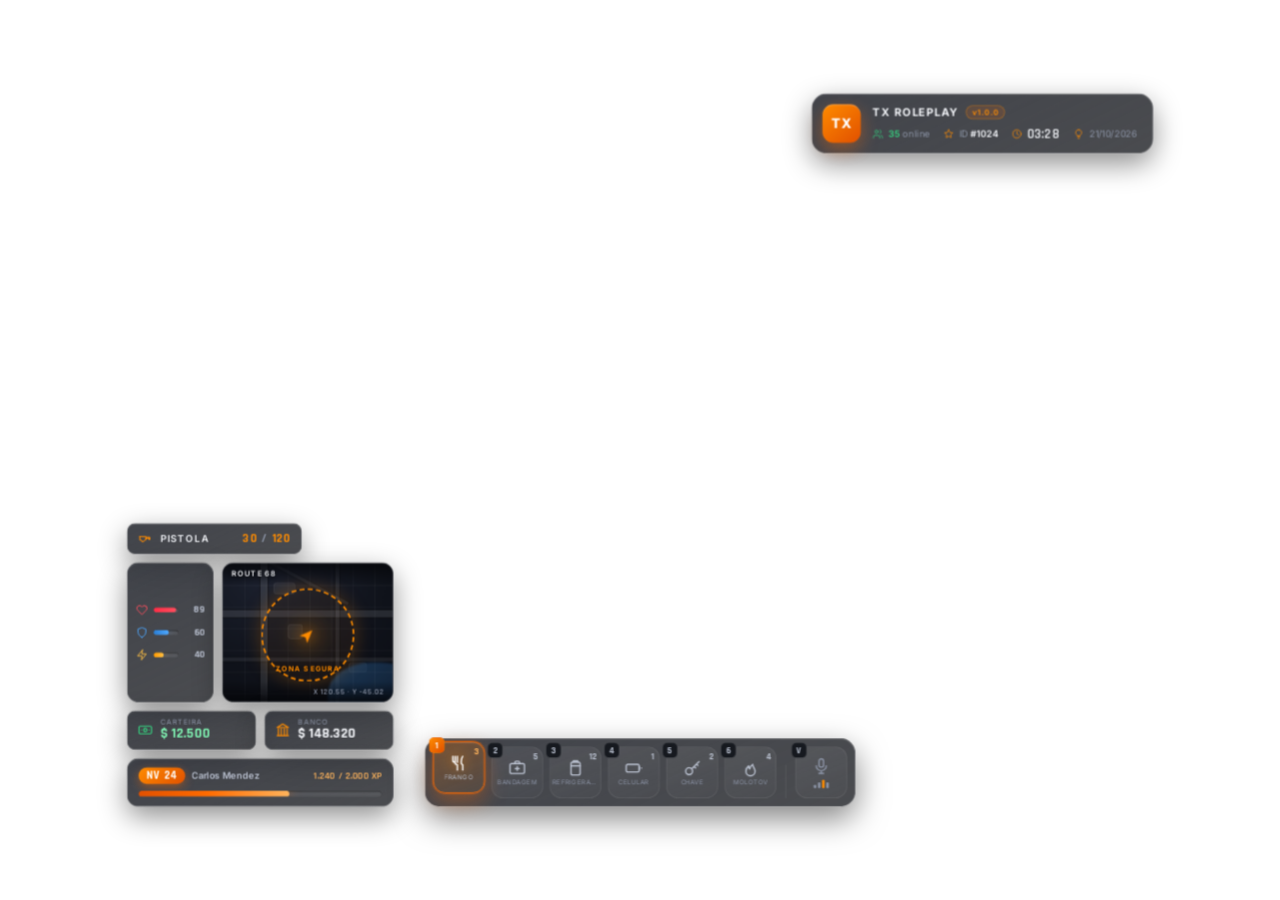
==== FiveMBasicServerCFXDefault_D6ABF9.base/resources/[gameplay]/tx_hud/html/index.html @ bc4fa7e5 "feat(nopolicia): adicionar funcionalidade de bloqueio de polícia NPC - Implementou scripts de client" ====
<!DOCTYPE html>
<html lang="pt-BR">
<head>
  <meta charset="UTF-8" />
  <meta name="viewport" content="width=device-width, initial-scale=1.0" />
  <title>TX HUD — Orange RP</title>
  <link rel="preconnect" href="https://fonts.googleapis.com" />
  <link rel="preconnect" href="https://fonts.gstatic.com" crossorigin />
  <link href="https://fonts.googleapis.com/css2?family=Inter:wght@400;500;600;700;800&family=Rajdhani:wght@500;600;700&display=swap" rel="stylesheet" />
  <link rel="stylesheet" href="style.css" />
</head>
<body>
  <!-- ===================== SPRITE DE ICONES ===================== -->
  <svg xmlns="http://www.w3.org/2000/svg" style="display:none" aria-hidden="true">
    <symbol id="i-heart" viewBox="0 0 24 24"><path d="M20.84 4.61a5.5 5.5 0 0 0-7.78 0L12 5.67l-1.06-1.06a5.5 5.5 0 1 0-7.78 7.78l1.06 1.06L12 21.23l7.78-7.78 1.06-1.06a5.5 5.5 0 0 0 0-7.78z"/></symbol>
    <symbol id="i-shield" viewBox="0 0 24 24"><path d="M12 22s8-4 8-10V5l-8-3-8 3v7c0 6 8 10 8 10z"/></symbol>
    <symbol id="i-bolt" viewBox="0 0 24 24"><path d="M13 2 3 14h9l-1 8 10-12h-9l1-8z"/></symbol>
    <symbol id="i-cash" viewBox="0 0 24 24"><rect x="2" y="6" width="20" height="12" rx="2"/><circle cx="12" cy="12" r="2.6"/><path d="M6 12h.01M18 12h.01"/></symbol>
    <symbol id="i-bank" viewBox="0 0 24 24"><path d="M3 21h18M5 21V10M9.5 21V10M14.5 21V10M19 21V10M12 2.5 21 8H3l9-5.5z"/></symbol>
    <symbol id="i-gun" viewBox="0 0 24 24"><path d="M2 9h11v6h-2l-2 3H6l-1-3H2V9zM13 10h7v2h-7M18.5 12h2v2h-2"/></symbol>
    <symbol id="i-pin" viewBox="0 0 24 24"><path d="M20 10.5c0 6.5-8 12-8 12s-8-5.5-8-12a8 8 0 0 1 16 0z"/><circle cx="12" cy="10.5" r="2.8"/></symbol>
    <symbol id="i-check" viewBox="0 0 24 24"><path d="M20 6 9 17l-5-5"/></symbol>
    <symbol id="i-clock" viewBox="0 0 24 24"><circle cx="12" cy="12" r="9"/><path d="M12 7v5.2l3.4 2"/></symbol>
    <symbol id="i-users" viewBox="0 0 24 24"><path d="M16 21v-2a4 4 0 0 0-4-4H6a4 4 0 0 0-4 4v2"/><circle cx="9" cy="7" r="3.4"/><path d="M22 21v-2a4 4 0 0 0-3-3.87M16.5 3.3a4 4 0 0 1 0 7.4"/></symbol>
    <symbol id="i-car" viewBox="0 0 24 24"><path d="M3 13.5 5 8a2.5 2.5 0 0 1 2.4-1.7h9.2A2.5 2.5 0 0 1 19 8l2 5.5V17h-2.5M5.5 17H3v-3.5"/><circle cx="7" cy="17" r="1.9"/><circle cx="17" cy="17" r="1.9"/><path d="M5 13h14"/></symbol>
    <symbol id="i-fuel" viewBox="0 0 24 24"><path d="M3 21V4.5A1.5 1.5 0 0 1 4.5 3h6A1.5 1.5 0 0 1 12 4.5V21M3 21h9M12 9h3.5a2 2 0 0 1 2 2v6a1.8 1.8 0 0 0 3.6 0V9.5L17.6 6"/></symbol>
    <symbol id="i-lock" viewBox="0 0 24 24"><rect x="4" y="10.5" width="16" height="10.5" rx="2"/><path d="M7.5 10.5V7a4.5 4.5 0 0 1 9 0v3.5"/></symbol>
    <symbol id="i-unlock" viewBox="0 0 24 24"><rect x="4" y="10.5" width="16" height="10.5" rx="2"/><path d="M7.5 10.5V7A4.5 4.5 0 0 1 16.6 5"/></symbol>
    <symbol id="i-bulb" viewBox="0 0 24 24"><path d="M9.5 18h5M10.5 21.5h3M12 2.5a6.5 6.5 0 0 0-3.8 11.8c.6.5.9 1.1 1 1.8h5.6c.1-.7.4-1.3 1-1.8A6.5 6.5 0 0 0 12 2.5z"/></symbol>
    <symbol id="i-mic" viewBox="0 0 24 24"><rect x="9" y="2" width="6" height="11" rx="3"/><path d="M5.5 11a6.5 6.5 0 0 0 13 0M12 17.5V21M9 21h6"/></symbol>
    <symbol id="i-radio" viewBox="0 0 24 24"><rect x="2" y="8" width="20" height="12" rx="2"/><path d="M7 8 14.5 2M10 12h.01M14 12h.01M18 12h.01M8 16h8"/></symbol>
    <symbol id="i-food" viewBox="0 0 24 24"><path d="M7 3v8a3 3 0 0 0 3 3v7M10 3v8M4 3v5a3 3 0 0 0 3 3M17 3c-1.5 2-2 4-2 7s1 4 2 4v7"/></symbol>
    <symbol id="i-medkit" viewBox="0 0 24 24"><rect x="2.5" y="6" width="19" height="13" rx="2"/><path d="M9 6V4.5A1.5 1.5 0 0 1 10.5 3h3A1.5 1.5 0 0 1 15 4.5V6M12 10v5M9.5 12.5h5"/></symbol>
    <symbol id="i-can" viewBox="0 0 24 24"><rect x="6" y="4" width="12" height="17" rx="2.5"/><path d="M6 9h12M9 4V2.5h6V4"/></symbol>
    <symbol id="i-battery" viewBox="0 0 24 24"><rect x="2" y="7" width="17" height="10" rx="2"/><path d="M19 10v4M22 12h.01"/></symbol>
    <symbol id="i-key" viewBox="0 0 24 24"><circle cx="8" cy="16" r="4.5"/><path d="M11.4 13 21 3.4M17.5 6.5l2 2M14.5 9.5l2 2"/></symbol>
    <symbol id="i-phone" viewBox="0 0 24 24"><rect x="6" y="2" width="12" height="20" rx="2.5"/><path d="M11 18.5h2"/></symbol>
    <symbol id="i-box" viewBox="0 0 24 24"><path d="M21 8 12 3 3 8v8l9 5 9-5V8zM3 8l9 5 9-5M12 13v8"/></symbol>
    <symbol id="i-flame" viewBox="0 0 24 24"><path d="M12 22a6 6 0 0 0 6-6c0-4-3-5-3-9-3 2-4 4-4 6-1-1-1.5-2-1.5-4C7 11 6 13 6 16a6 6 0 0 0 6 6z"/></symbol>
    <symbol id="i-star" viewBox="0 0 24 24"><path d="m12 3 2.7 5.6 6.3.9-4.5 4.3 1 6.2L12 17.1 6.5 20l1-6.2L3 9.5l6.3-.9L12 3z"/></symbol>
    <symbol id="i-crosshair" viewBox="0 0 24 24"><circle cx="12" cy="12" r="8.5"/><path d="M12 1.5v5M12 17.5v5M1.5 12h5M17.5 12h5"/></symbol>
    <symbol id="i-speedometer" viewBox="0 0 24 24"><path d="M4 17a9 9 0 1 1 16 0M12 12l4-3"/></symbol>
  </svg>

  <div class="hud" id="hud">

    <!-- ================= INFO DO SERVIDOR (superior direito) ================= -->
    <header class="server-info glass" id="server-info">
      <div class="si-logo" id="si-logo">TX</div>
      <div class="si-body">
        <div class="si-top">
          <span class="si-name" id="si-name">TX ROLEPLAY</span>
          <span class="si-tag" id="si-tag">v1.0.0</span>
        </div>
        <div class="si-grid">
          <div class="si-cell">
            <svg class="si-ico"><use href="#i-users"/></svg>
            <span class="si-val"><b id="si-online">34</b> online</span>
          </div>
          <div class="si-cell">
            <svg class="si-ico"><use href="#i-star"/></svg>
            <span class="si-val">ID <b id="si-id">#1024</b></span>
          </div>
          <div class="si-cell si-clock">
            <svg class="si-ico"><use href="#i-clock"/></svg>
            <span class="si-val"><b id="si-time">16:54</b></span>
          </div>
          <div class="si-cell">
            <svg class="si-ico"><use href="#i-bulb"/></svg>
            <span class="si-val" id="si-date">21/10/2026</span>
          </div>
        </div>
      </div>
    </header>

    <!-- ================= JOGADOR / MINIMAPA (inferior esquerdo) ================= -->
    <section class="player-block" id="player-block">

      <!-- arma equipada -->
      <div class="weapon-pill glass" id="weapon-pill">
        <span class="wp-icon"><svg><use href="#i-gun"/></svg></span>
        <span class="wp-name" id="weapon-name">PISTOLA</span>
        <span class="wp-ammo" id="weapon-ammo">30 <i>/</i> 120</span>
      </div>

      <!-- vitais + minimapa -->
      <div class="player-row">
        <div class="vitals glass" id="vitals">
          <div class="vital">
            <svg class="v-ico v-hp"><use href="#i-heart"/></svg>
            <div class="v-track"><i class="v-fill" id="bar-health"></i></div>
            <span class="v-num" id="val-health">100</span>
          </div>
          <div class="vital">
            <svg class="v-ico v-armor"><use href="#i-shield"/></svg>
            <div class="v-track"><i class="v-fill" id="bar-armor"></i></div>
            <span class="v-num" id="val-armor">0</span>
          </div>
          <div class="vital">
            <svg class="v-ico v-stam"><use href="#i-bolt"/></svg>
            <div class="v-track"><i class="v-fill" id="bar-stamina"></i></div>
            <span class="v-num" id="val-stamina">100</span>
          </div>
        </div>

        <div class="minimap glass" id="minimap">
          <div class="mm-canvas" id="mm-canvas">
            <span class="mm-road mm-r1"></span>
            <span class="mm-road mm-r2"></span>
            <span class="mm-road mm-r3"></span>
            <span class="mm-road mm-r4"></span>
            <span class="mm-road mm-r5"></span>
            <span class="mm-block mm-b1"></span>
            <span class="mm-block mm-b2"></span>
            <span class="mm-block mm-b3"></span>
            <span class="mm-water"></span>
          </div>
          <div class="mm-zone" id="mm-zone">
            <span class="mm-zone-tag">ZONA SEGURA</span>
          </div>
          <div class="mm-arrow" id="mm-arrow">
            <svg viewBox="0 0 24 24"><path d="M12 2.5 19.5 21 12 16.6 4.5 21 12 2.5z"/></svg>
          </div>
          <div class="mm-strip mm-strip-top">
            <span class="mm-place" id="mm-place">ROUTE 68</span>
          </div>
          <div class="mm-strip mm-strip-bottom">
            <span id="mm-coords">X 120.44 · Y -45.02</span>
          </div>
        </div>
      </div>

      <!-- carteira + banco -->
      <div class="money-row">
        <div class="money-chip glass">
          <svg class="mc-ico mc-cash"><use href="#i-cash"/></svg>
          <div class="mc-text">
            <span class="mc-label">Carteira</span>
            <span class="mc-value" id="money-cash">$ 12.500</span>
          </div>
        </div>
        <div class="money-chip glass">
          <svg class="mc-ico mc-bank"><use href="#i-bank"/></svg>
          <div class="mc-text">
            <span class="mc-label">Banco</span>
            <span class="mc-value" id="money-bank">$ 148.320</span>
          </div>
        </div>
      </div>

      <!-- nivel / XP -->
      <div class="xp-card glass">
        <div class="xp-top">
          <span class="xp-level" id="xp-level">NV 24</span>
          <span class="xp-name" id="xp-name">Carlos Mendez</span>
          <span class="xp-values" id="xp-values">1.240 / 2.000 XP</span>
        </div>
        <div class="xp-track">
          <i class="xp-fill" id="xp-fill"></i>
          <i class="xp-shine"></i>
        </div>
      </div>
    </section>

    <!-- ================= VELOCIMETRO (inferior direito) ================= -->
    <section class="vehicle-block" id="vehicle-block">
      <div class="speedo glass" id="speedo">
        <svg class="speedo-svg" viewBox="0 0 260 150" aria-hidden="true">
          <defs>
            <linearGradient id="gradSpeed" x1="0" y1="0" x2="1" y2="0">
              <stop offset="0%" stop-color="#ff5e00"/>
              <stop offset="55%" stop-color="#ff8c00"/>
              <stop offset="100%" stop-color="#ffc061"/>
            </linearGradient>
            <linearGradient id="gradSide" x1="0" y1="1" x2="0" y2="0">
              <stop offset="0%" stop-color="#7a2e00"/>
              <stop offset="100%" stop-color="#ff8c00"/>
            </linearGradient>
          </defs>
          <g class="sp-ticks" id="sp-ticks"></g>
          <!-- arco de velocidade -->
          <path class="sp-track" d="M 30 125 A 100 100 0 0 1 230 125" pathLength="100"/>
          <path class="sp-fill" id="arc-speed" d="M 30 125 A 100 100 0 0 1 230 125" pathLength="100"/>
          <!-- arco de combustivel (esquerda) -->
          <path class="sp-side-track" d="M 54 125 A 76 76 0 0 1 116.8 50.2" pathLength="100"/>
          <path class="sp-side-fill" id="arc-fuel" d="M 54 125 A 76 76 0 0 1 116.8 50.2" pathLength="100"/>
          <!-- arco de rpm / velocidade maxima (direita) -->
          <path class="sp-side-track" d="M 143.2 50.2 A 76 76 0 0 1 206 125" pathLength="100"/>
          <path class="sp-side-fill" id="arc-rpm" d="M 143.2 50.2 A 76 76 0 0 1 206 125" pathLength="100"/>
        </svg>

        <span class="sp-tag sp-tag-fuel-e">E</span>
        <span class="sp-tag sp-tag-fuel-f">F</span>
        <span class="sp-tag sp-tag-rpm" id="rpm-label">RPM 0</span>
        <span class="sp-tag sp-tag-max" id="max-speed">MAX 220</span>

        <div class="sp-center">
          <div class="sp-value" id="speed-value">0</div>
          <div class="sp-unit">KM/H</div>
          <div class="sp-gear" id="gear-value">D</div>
        </div>
      </div>

      <div class="veh-flags" id="veh-flags">
        <div class="vflag" id="flag-engine"><svg><use href="#i-car"/></svg><span>MOTOR</span></div>
        <div class="vflag" id="flag-lights"><svg><use href="#i-bulb"/></svg><span>FAROL</span></div>
        <div class="vflag" id="flag-lock"><svg><use href="#i-lock"/></svg><span>TRANCADO</span></div>
        <div class="vflag" id="flag-belt"><svg><use href="#i-shield"/></svg><span>CINTO</span></div>
      </div>
    </section>

    <!-- ================= PAINEL DE MISSOES / TASKS (direita) ================= -->
    <aside class="tasks" id="tasks">
      <div class="tasks-head">
        <svg><use href="#i-crosshair"/></svg>
        <span id="tasks-title">Tarefas ativas</span>
        <i class="tasks-count" id="tasks-count">3</i>
      </div>

      <article class="task-card" data-task="1">
        <div class="task-head">
          <span class="task-icon"><svg><use href="#i-pin"/></svg></span>
          <div class="task-titles">
            <h3 class="task-title">Rota do contrabando</h3>
            <p class="task-desc">Entregue a carga no deposito de Sandy Shores e volte antes das 22:00.</p>
          </div>
          <span class="task-key">F</span>
        </div>
        <div class="task-prog"><i id="task-prog-1"></i></div>
        <div class="task-foot">
          <span class="task-dist">1.8 km</span>
          <span class="task-reward">$ 5.000</span>
        </div>
      </article>

      <article class="task-card" data-task="2">
        <div class="task-head">
          <span class="task-icon"><svg><use href="#i-pin"/></svg></span>
          <div class="task-titles">
            <h3 class="task-title">Investigar oружиamento</h3>
            <p class="task-desc">Colete pistas no porto de Los Santos e identifique o responsavel.</p>
          </div>
          <span class="task-key">G</span>
        </div>
        <div class="task-prog"><i id="task-prog-2"></i></div>
        <div class="task-foot">
          <span class="task-dist">620 m</span>
          <span class="task-reward">$ 2.400</span>
        </div>
      </article>

      <article class="task-card is-done" data-task="3">
        <div class="task-head">
          <span class="task-icon"><svg><use href="#i-check"/></svg></span>
          <div class="task-titles">
            <h3 class="task-title">Roubo no banco central</h3>
            <p class="task-desc">Fuga concluida. Volte para o esconderijo.</p>
          </div>
          <span class="task-key">H</span>
        </div>
        <div class="task-prog"><i id="task-prog-3"></i></div>
        <div class="task-foot">
          <span class="task-dist">Concluido</span>
          <span class="task-reward">$ 12.000</span>
        </div>
      </article>
    </aside>

    <!-- ================= QUICKBAR / ITENS RAPIDOS (inferior central) ================= -->
    <nav class="quickbar" id="quickbar">
      <button class="qslot is-active" data-slot="1" type="button">
        <span class="qkey">1</span>
        <span class="qicon"><svg><use href="#i-food"/></svg></span>
        <span class="qcount">3</span>
        <span class="qlabel">Frango</span>
      </button>
      <button class="qslot" data-slot="2" type="button">
        <span class="qkey">2</span>
        <span class="qicon"><svg><use href="#i-medkit"/></svg></span>
        <span class="qcount">5</span>
        <span class="qlabel">Bandagem</span>
      </button>
      <button class="qslot" data-slot="3" type="button">
        <span class="qkey">3</span>
        <span class="qicon"><svg><use href="#i-can"/></svg></span>
        <span class="qcount">12</span>
        <span class="qlabel">Refrigerante</span>
      </button>
      <button class="qslot" data-slot="4" type="button">
        <span class="qkey">4</span>
        <span class="qicon"><svg><use href="#i-battery"/></svg></span>
        <span class="qcount">1</span>
        <span class="qlabel">Celular</span>
      </button>
      <button class="qslot" data-slot="5" type="button">
        <span class="qkey">5</span>
        <span class="qicon"><svg><use href="#i-key"/></svg></span>
        <span class="qcount">2</span>
        <span class="qlabel">Chave</span>
      </button>
      <button class="qslot" data-slot="6" type="button">
        <span class="qkey">6</span>
        <span class="qicon"><svg><use href="#i-flame"/></svg></span>
        <span class="qcount">4</span>
        <span class="qlabel">Molotov</span>
      </button>
      <span class="qsep"></span>
      <button class="qslot qslot-voice" data-slot="voice" type="button">
        <span class="qkey">V</span>
        <span class="qicon"><svg><use href="#i-mic"/></svg></span>
        <span class="qlevel"><i></i><i></i><i></i><i></i></span>
      </button>
    </nav>

    <!-- ================= ALERTA CENTRAL ================= -->
    <div class="alert" id="alert">
      <svg><use href="#i-shield"/></svg>
      <span id="alert-text">Cinto de segurança nao colocado</span>
    </div>

  </div>

  <script src="script.js"></script>
</body>
</html>
---- FiveMBasicServerCFXDefault_D6ABF9.base/resources/[gameplay]/tx_hud/html/style.css ----
/* ==========================================================================
   TX HUD — tema escuro (glassmorphism) com acento laranja
   1. Tokens / reset
   2. Utilitarios (glass, icones)
   3. Info do servidor
   4. Bloco do jogador (arma, vitais, minimapa, dinheiro, XP)
   5. Velocimetro
   6. Quickbar
   7. Painel de missoes
   8. Alerta central
   9. Animacoes / responsividade
   ========================================================================== */

/* ========================= 1. TOKENS / RESET ========================= */
:root {
  /* superficies */
  --bg-0: #06070a;
  --glass: linear-gradient(155deg, rgba(24, 27, 35, 0.82) 0%, rgba(11, 13, 18, 0.74) 100%);
  --glass-strong: linear-gradient(155deg, rgba(28, 32, 41, 0.92) 0%, rgba(13, 15, 21, 0.86) 100%);
  --stroke: rgba(255, 255, 255, 0.08);
  --stroke-hi: rgba(255, 255, 255, 0.16);

  /* texto */
  --text: #f3f5f9;
  --text-dim: #b9c0cf;
  --muted: #8b93a5;

  /* acento laranja */
  --accent: #ff6b00;
  --accent-2: #ff8c00;
  --accent-3: #ffb45c;
  --accent-soft: rgba(255, 107, 0, 0.14);
  --accent-line: rgba(255, 140, 0, 0.38);
  --accent-glow: 0 0 22px rgba(255, 107, 0, 0.35);

  /* semanticos */
  --hp: #ff4d5e;
  --armor: #4ea8ff;
  --stamina: #ffc043;
  --ok: #35d07f;

  /* medidas */
  --r-lg: 18px;
  --r-md: 14px;
  --r-sm: 10px;
  --gap: 12px;

  --font-ui: 'Inter', 'Segoe UI', Roboto, Helvetica, Arial, sans-serif;
  --font-num: 'Rajdhani', 'Inter', 'Segoe UI', sans-serif;
}

* { margin: 0; padding: 0; box-sizing: border-box; }

html, body {
  width: 100%;
  height: 100%;
  overflow: hidden;
  background: transparent;
  font-family: var(--font-ui);
  color: var(--text);
  user-select: none;
  -webkit-font-smoothing: antialiased;
}

svg { width: 100%; height: 100%; fill: none; stroke: currentColor; stroke-width: 1.8; stroke-linecap: round; stroke-linejoin: round; }

/* ========================= 2. UTILITARIOS ========================= */
.hud {
  position: fixed;
  inset: 0;
  pointer-events: none;
  transform-origin: center center;
  z-index: 10;
}

.glass {
  background: var(--glass);
  border: 1px solid var(--stroke);
  border-radius: var(--r-md);
  backdrop-filter: blur(16px) saturate(150%);
  -webkit-backdrop-filter: blur(16px) saturate(150%);
  box-shadow:
    0 12px 34px rgba(0, 0, 0, 0.45),
    inset 0 1px 0 rgba(255, 255, 255, 0.06);
}

.is-hidden {
  opacity: 0 !important;
  transform: translateY(14px) scale(0.97);
  pointer-events: none !important;
}

#hud.is-off .player-block,
#hud.is-off .server-info,
#hud.is-off .tasks,
#hud.is-off .quickbar,
#hud.is-off .vehicle-block,
#hud.is-off .alert {
  opacity: 0;
  transform: translateY(16px);
}

/* ========================= 3. INFO DO SERVIDOR ========================= */
.server-info {
  position: absolute;
  top: 22px;
  right: 24px;
  display: flex;
  align-items: center;
  gap: 14px;
  padding: 12px 18px 12px 12px;
  border-radius: var(--r-lg);
  transition: opacity .3s ease, transform .3s ease;
}

.si-logo {
  width: 46px;
  height: 46px;
  flex: none;
  display: grid;
  place-items: center;
  border-radius: 13px;
  font-weight: 800;
  font-size: 16px;
  letter-spacing: .06em;
  color: #fff;
  background: linear-gradient(140deg, var(--accent-2), #e25100);
  box-shadow: 0 8px 20px rgba(255, 107, 0, .38), inset 0 1px 0 rgba(255, 255, 255, .28);
}

.si-body { display: flex; flex-direction: column; gap: 7px; }

.si-top { display: flex; align-items: center; gap: 8px; }
.si-name { font-size: 13px; font-weight: 700; letter-spacing: .1em; }
.si-tag {
  font-size: 9px;
  font-weight: 600;
  letter-spacing: .08em;
  color: var(--accent-2);
  padding: 2px 7px;
  border: 1px solid var(--accent-line);
  border-radius: 99px;
  background: var(--accent-soft);
}

.si-grid { display: flex; align-items: center; gap: 16px; }
.si-cell { display: flex; align-items: center; gap: 6px; color: var(--muted); font-size: 11px; }
.si-cell b { color: var(--text); font-weight: 600; }
.si-cell .si-ico { width: 13px; height: 13px; color: var(--accent-2); opacity: .9; }
.si-clock .si-val b { font-family: var(--font-num); font-size: 16px; letter-spacing: .04em; }
.si-cell:nth-child(1) b { color: var(--ok); }
.si-cell:nth-child(1) .si-ico { color: var(--ok); }

/* ========================= 4. BLOCO DO JOGADOR ========================= */
.player-block {
  position: absolute;
  left: 24px;
  bottom: 22px;
  width: 320px;
  display: flex;
  flex-direction: column;
  gap: 10px;
  transition: opacity .3s ease, transform .3s ease;
}

/* --- arma --- */
.weapon-pill {
  display: flex;
  align-items: center;
  gap: 10px;
  padding: 8px 13px;
  border-radius: var(--r-sm);
  align-self: flex-start;
  min-width: 210px;
}
.wp-icon { width: 16px; height: 16px; color: var(--accent-2); flex: none; }
.wp-name {
  font-size: 11.5px;
  font-weight: 600;
  letter-spacing: .12em;
  color: var(--text);
  flex: 1;
  white-space: nowrap;
}
.wp-ammo {
  font-family: var(--font-num);
  font-size: 15px;
  font-weight: 700;
  color: var(--accent-2);
  letter-spacing: .04em;
}
.wp-ammo i { color: var(--muted); font-style: normal; margin: 0 2px; }

/* --- linha vitais + minimapa --- */
.player-row { display: flex; gap: 10px; align-items: stretch; }

.vitals {
  width: 104px;
  flex: none;
  padding: 10px;
  display: flex;
  flex-direction: column;
  justify-content: center;
  gap: 12px;
  border-radius: var(--r-md);
}
.vital { display: flex; align-items: center; gap: 7px; }
.v-ico { width: 14px; height: 14px; flex: none; }
.v-hp { color: var(--hp); }
.v-armor { color: var(--armor); }
.v-stam { color: var(--stamina); }
.v-track {
  flex: 1;
  height: 6px;
  border-radius: 99px;
  background: rgba(255, 255, 255, .09);
  overflow: hidden;
  box-shadow: inset 0 1px 2px rgba(0, 0, 0, .5);
}
.v-fill {
  display: block;
  height: 100%;
  width: 100%;
  border-radius: 99px;
  transition: width .35s cubic-bezier(.4, 0, .2, 1), background .3s ease;
}
.vital:nth-child(1) .v-fill { background: linear-gradient(90deg, #ff2d46, var(--hp)); box-shadow: 0 0 10px rgba(255, 77, 94, .45); }
.vital:nth-child(2) .v-fill { background: linear-gradient(90deg, #2a7fd6, var(--armor)); box-shadow: 0 0 10px rgba(78, 168, 255, .35); }
.vital:nth-child(3) .v-fill { background: linear-gradient(90deg, #ff9a00, var(--stamina)); box-shadow: 0 0 10px rgba(255, 192, 67, .35); }
.v-num {
  font-family: var(--font-num);
  font-size: 12px;
  font-weight: 700;
  color: var(--text-dim);
  width: 24px;
  text-align: right;
}

/* --- minimapa --- */
.minimap {
  position: relative;
  flex: 1;
  height: 168px;
  overflow: hidden;
  border-radius: var(--r-md);
}
.mm-canvas {
  position: absolute;
  inset: 0;
  background:
    radial-gradient(120% 120% at 30% 10%, #1d2230 0%, #10131b 55%, #0a0c12 100%);
}
.mm-canvas::after {
  content: '';
  position: absolute;
  inset: 0;
  background-image:
    linear-gradient(rgba(255, 255, 255, .035) 1px, transparent 1px),
    linear-gradient(90deg, rgba(255, 255, 255, .035) 1px, transparent 1px);
  background-size: 26px 26px;
}
.mm-water {
  position: absolute;
  right: -14%;
  bottom: -18%;
  width: 52%;
  height: 46%;
  border-radius: 50% 40% 50% 40%;
  background: linear-gradient(140deg, rgba(40, 90, 140, .55), rgba(18, 40, 70, .35));
  filter: blur(1px);
}
.mm-road {
  position: absolute;
  background: rgba(255, 255, 255, .10);
  box-shadow: 0 0 0 1px rgba(0, 0, 0, .35);
}
.mm-r1 { left: -10%; top: 34%; width: 120%; height: 9px; }
.mm-r2 { left: 22%; top: -10%; width: 9px; height: 120%; }
.mm-r3 { left: -10%; top: 68%; width: 120%; height: 5px; opacity: .7; }
.mm-r4 { left: 66%; top: -10%; width: 5px; height: 120%; opacity: .7; }
.mm-r5 { left: 8%; top: 8%; width: 70%; height: 4px; transform: rotate(28deg); opacity: .55; }
.mm-block {
  position: absolute;
  background: rgba(255, 255, 255, .055);
  border: 1px solid rgba(255, 255, 255, .06);
  border-radius: 4px;
}
.mm-b1 { left: 30%; top: 14%; width: 26px; height: 14px; }
.mm-b2 { left: 38%; top: 44%; width: 18px; height: 18px; }
.mm-b3 { left: 74%; top: 72%; width: 22px; height: 12px; }

.mm-zone {
  position: absolute;
  left: 50%;
  top: 52%;
  width: 112px;
  height: 112px;
  margin: -56px 0 0 -56px;
  border-radius: 50%;
  border: 2px dashed var(--accent-2);
  background: radial-gradient(circle, rgba(255, 140, 0, .16) 0%, rgba(255, 140, 0, 0) 70%);
  box-shadow: 0 0 24px rgba(255, 140, 0, .28), inset 0 0 26px rgba(255, 140, 0, .12);
  animation: zonePulse 3.4s ease-in-out infinite;
  transition: opacity .3s ease;
}
.mm-zone-tag {
  position: absolute;
  left: 50%;
  bottom: 9px;
  transform: translateX(-50%);
  white-space: nowrap;
  font-size: 8.5px;
  font-weight: 700;
  letter-spacing: .16em;
  color: var(--accent-2);
  text-shadow: 0 1px 4px rgba(0, 0, 0, .8);
}
.mm-zone.is-off { opacity: 0; }

.mm-arrow {
  position: absolute;
  left: 50%;
  top: 52%;
  width: 20px;
  height: 20px;
  margin: -10px 0 0 -10px;
  color: var(--accent-2);
  filter: drop-shadow(0 0 8px rgba(255, 140, 0, .85));
  transition: transform .12s linear;
}
.mm-arrow svg { fill: currentColor; stroke: none; }

.mm-strip {
  position: absolute;
  left: 0;
  right: 0;
  display: flex;
  align-items: center;
  padding: 0 10px;
  font-size: 9px;
  letter-spacing: .14em;
  font-weight: 600;
  color: var(--text-dim);
  background: linear-gradient(180deg, rgba(6, 7, 10, .82), rgba(6, 7, 10, 0));
}
.mm-strip-top { top: 0; height: 26px; }
.mm-strip-bottom {
  bottom: 0;
  height: 24px;
  justify-content: flex-end;
  background: linear-gradient(0deg, rgba(6, 7, 10, .82), rgba(6, 7, 10, 0));
  color: var(--muted);
  letter-spacing: .08em;
  font-family: var(--font-num);
  font-size: 10px;
}
.mm-place { color: var(--text); text-shadow: 0 1px 4px rgba(0, 0, 0, .9); }

/* --- dinheiro --- */
.money-row { display: flex; gap: 10px; }
.money-chip {
  flex: 1;
  display: flex;
  align-items: center;
  gap: 9px;
  padding: 8px 12px;
  border-radius: var(--r-sm);
}
.mc-ico { width: 18px; height: 18px; flex: none; }
.mc-cash { color: var(--ok); }
.mc-bank { color: var(--accent-2); }
.mc-text { display: flex; flex-direction: column; line-height: 1.15; min-width: 0; }
.mc-label {
  font-size: 8.5px;
  letter-spacing: .16em;
  text-transform: uppercase;
  color: var(--muted);
}
.mc-value {
  font-family: var(--font-num);
  font-size: 17px;
  font-weight: 700;
  letter-spacing: .02em;
  color: var(--text);
  white-space: nowrap;
}
#money-cash { color: #7ef0b0; }

/* --- XP --- */
.xp-card { padding: 10px 13px 11px; border-radius: var(--r-md); }
.xp-top { display: flex; align-items: center; gap: 8px; margin-bottom: 8px; }
.xp-level {
  font-family: var(--font-num);
  font-size: 13px;
  font-weight: 700;
  letter-spacing: .1em;
  color: #fff;
  padding: 2px 9px;
  border-radius: 99px;
  background: linear-gradient(135deg, var(--accent-2), #e25100);
  box-shadow: 0 4px 12px rgba(255, 107, 0, .38);
}
.xp-name {
  flex: 1;
  font-size: 11px;
  font-weight: 600;
  color: var(--text-dim);
  white-space: nowrap;
  overflow: hidden;
  text-overflow: ellipsis;
}
.xp-values {
  font-family: var(--font-num);
  font-size: 12px;
  font-weight: 600;
  color: var(--accent-3);
  letter-spacing: .03em;
}
.xp-track {
  position: relative;
  height: 7px;
  border-radius: 99px;
  background: rgba(255, 255, 255, .08);
  overflow: hidden;
  box-shadow: inset 0 1px 2px rgba(0, 0, 0, .5);
}
.xp-fill {
  display: block;
  height: 100%;
  width: 40%;
  border-radius: 99px;
  background: linear-gradient(90deg, #e25100, var(--accent) 45%, var(--accent-3));
  box-shadow: 0 0 14px rgba(255, 107, 0, .55);
  transition: width .6s cubic-bezier(.4, 0, .2, 1);
}
.xp-shine {
  position: absolute;
  inset: 0;
  background: linear-gradient(90deg, transparent, rgba(255, 255, 255, .35), transparent);
  transform: translateX(-100%);
  animation: xpShine 3.6s ease-in-out infinite;
}

/* ========================= 5. VELOCIMETRO ========================= */
.vehicle-block {
  position: absolute;
  right: 24px;
  bottom: 22px;
  width: 300px;
  display: flex;
  flex-direction: column;
  align-items: flex-end;
  gap: 10px;
  transition: opacity .35s ease, transform .35s ease;
}
.vehicle-block.is-hidden { opacity: 0; transform: translateY(20px) scale(.96); pointer-events: none; }

.speedo {
  position: relative;
  width: 300px;
  padding-bottom: 6px;
  border-radius: var(--r-lg);
}
.speedo-svg { display: block; width: 100%; height: auto; overflow: visible; }

.sp-track, .sp-side-track {
  fill: none;
  stroke: rgba(255, 255, 255, .09);
  stroke-width: 9;
  stroke-linecap: round;
}
.sp-side-track { stroke-width: 7; }
.sp-fill, .sp-side-fill {
  fill: none;
  stroke-width: 9;
  stroke-linecap: round;
  stroke-dasharray: 100;
  stroke-dashoffset: 100;
  transition: stroke-dashoffset .28s cubic-bezier(.4, 0, .2, 1);
}
.sp-fill { stroke: url(#gradSpeed); filter: drop-shadow(0 0 6px rgba(255, 122, 0, .55)); }
.sp-side-fill { stroke-width: 7; stroke: url(#gradSide); filter: drop-shadow(0 0 5px rgba(255, 140, 0, .5)); }

.sp-ticks line { stroke: rgba(255, 255, 255, .22); stroke-width: 1.5; stroke-linecap: round; }
.sp-ticks line.major { stroke: rgba(255, 255, 255, .45); stroke-width: 2; }

.sp-tag {
  position: absolute;
  font-family: var(--font-num);
  font-size: 11px;
  font-weight: 700;
  letter-spacing: .08em;
  color: var(--muted);
  white-space: nowrap;
}
.sp-tag-fuel-e { left: 50px; bottom: 10px; }
.sp-tag-fuel-f { left: 124px; top: 42px; color: var(--accent-2); }
.sp-tag-rpm { left: 152px; top: 42px; color: var(--accent-2); }
.sp-tag-max { right: 20px; bottom: 12px; }

.sp-center {
  position: absolute;
  left: 0;
  right: 0;
  bottom: 18px;
  text-align: center;
  pointer-events: none;
}
.sp-value {
  font-family: var(--font-num);
  font-size: 54px;
  font-weight: 700;
  line-height: .85;
  letter-spacing: -.01em;
  color: #fff;
  text-shadow: 0 0 26px rgba(255, 122, 0, .45);
  font-variant-numeric: tabular-nums;
}
.sp-unit {
  font-size: 9.5px;
  font-weight: 600;
  letter-spacing: .34em;
  color: var(--muted);
  margin-top: 3px;
}
.sp-gear {
  display: inline-block;
  margin-top: 6px;
  min-width: 26px;
  padding: 1px 7px;
  font-family: var(--font-num);
  font-size: 15px;
  font-weight: 700;
  color: var(--accent-2);
  border: 1px solid var(--accent-line);
  border-radius: 6px;
  background: var(--accent-soft);
}

/* flags do veiculo */
.veh-flags { display: flex; gap: 6px; width: 100%; justify-content: space-between; }
.vflag {
  display: flex;
  align-items: center;
  gap: 5px;
  padding: 4px 9px;
  font-size: 8.5px;
  font-weight: 700;
  letter-spacing: .1em;
  color: var(--muted);
  border: 1px solid var(--stroke);
  border-radius: 99px;
  background: rgba(10, 12, 17, .6);
  backdrop-filter: blur(8px);
  -webkit-backdrop-filter: blur(8px);
  transition: color .2s ease, border-color .2s ease, background .2s ease, box-shadow .2s ease;
}
.vflag svg { width: 12px; height: 12px; }
.vflag.is-on {
  color: var(--accent-2);
  border-color: var(--accent-line);
  background: var(--accent-soft);
  box-shadow: 0 0 14px rgba(255, 107, 0, .22);
}

/* ========================= 6. QUICKBAR ========================= */
.quickbar {
  position: absolute;
  left: 50%;
  bottom: 22px;
  transform: translateX(-50%);
  display: flex;
  align-items: flex-end;
  gap: 8px;
  padding: 9px;
  border-radius: var(--r-lg);
  background: var(--glass);
  border: 1px solid var(--stroke);
  backdrop-filter: blur(16px) saturate(150%);
  -webkit-backdrop-filter: blur(16px) saturate(150%);
  box-shadow: 0 14px 38px rgba(0, 0, 0, .5), inset 0 1px 0 rgba(255, 255, 255, .06);
  pointer-events: auto;
  transition: opacity .3s ease, transform .3s ease;
}
.qslot {
  position: relative;
  width: 62px;
  height: 62px;
  border: 1px solid var(--stroke);
  border-radius: var(--r-md);
  background: linear-gradient(160deg, rgba(255, 255, 255, .07), rgba(255, 255, 255, .02));
  color: var(--text-dim);
  cursor: pointer;
  display: flex;
  flex-direction: column;
  align-items: center;
  justify-content: center;
  gap: 2px;
  font-family: var(--font-ui);
  transition: transform .18s cubic-bezier(.34, 1.56, .64, 1), border-color .2s, box-shadow .25s, background .25s;
}
.qslot:hover { transform: translateY(-4px); border-color: var(--stroke-hi); }
.qkey {
  position: absolute;
  top: -6px;
  left: -6px;
  min-width: 19px;
  height: 19px;
  padding: 0 4px;
  display: grid;
  place-items: center;
  font-family: var(--font-num);
  font-size: 11px;
  font-weight: 700;
  color: var(--text-dim);
  background: #16191f;
  border: 1px solid var(--stroke-hi);
  border-radius: 6px;
}
.qicon { width: 22px; height: 22px; color: var(--text-dim); transition: color .2s ease; }
.qcount {
  position: absolute;
  top: 4px;
  right: 5px;
  font-family: var(--font-num);
  font-size: 10.5px;
  font-weight: 700;
  color: var(--text-dim);
}
.qlabel {
  font-size: 7.5px;
  letter-spacing: .06em;
  text-transform: uppercase;
  color: var(--muted);
  max-width: 56px;
  overflow: hidden;
  text-overflow: ellipsis;
  white-space: nowrap;
}

.qslot.is-active {
  border-color: var(--accent);
  background: linear-gradient(160deg, rgba(255, 122, 0, .28), rgba(255, 122, 0, .08));
  box-shadow: 0 0 0 1px rgba(255, 107, 0, .5), 0 10px 26px rgba(255, 107, 0, .35), inset 0 1px 0 rgba(255, 255, 255, .16);
  transform: translateY(-6px);
}
.qslot.is-active .qicon { color: #fff; filter: drop-shadow(0 0 8px rgba(255, 140, 0, .8)); }
.qslot.is-active .qkey { color: #fff; background: linear-gradient(135deg, var(--accent-2), #e25100); border-color: transparent; }
.qslot.is-active .qcount { color: var(--accent-3); }
.qslot.is-active .qlabel { color: var(--text-dim); }

.qsep { width: 1px; height: 40px; margin: 0 3px; background: var(--stroke); }
.qslot-voice .qicon { color: var(--muted); }
.qslot-voice.is-active .qicon { color: #fff; }
.qlevel { display: flex; align-items: flex-end; gap: 2px; height: 10px; margin-top: 3px; }
.qlevel i { width: 3px; border-radius: 1px; background: var(--muted); transition: background .2s, height .2s; }
.qlevel i:nth-child(1) { height: 4px; }
.qlevel i:nth-child(2) { height: 7px; }
.qlevel i:nth-child(3) { height: 10px; background: var(--accent-2); }
.qlevel i:nth-child(4) { height: 7px; }
.qslot-voice.is-talking { border-color: var(--accent); box-shadow: 0 0 0 1px rgba(255, 107, 0, .45), 0 0 20px rgba(255, 107, 0, .3); }
.qslot-voice.is-talking .qlevel i { background: var(--accent-2); animation: voiceBar .7s ease-in-out infinite alternate; }
.qslot-voice.is-talking .qlevel i:nth-child(2) { animation-delay: .12s; }
.qslot-voice.is-talking .qlevel i:nth-child(3) { animation-delay: .24s; }
.qslot-voice.is-talking .qlevel i:nth-child(4) { animation-delay: .36s; }

/* ========================= 7. PAINEL DE MISSOES ========================= */
.tasks {
  position: absolute;
  right: 24px;
  top: 50%;
  transform: translateY(-50%);
  width: 288px;
  display: flex;
  flex-direction: column;
  gap: 9px;
  transition: opacity .3s ease, transform .3s ease;
}
#hud.is-off .tasks { transform: translateY(calc(-50% + 16px)); }

.tasks-head {
  display: flex;
  align-items: center;
  gap: 8px;
  padding: 0 4px;
  color: var(--text-dim);
  font-size: 10px;
  font-weight: 700;
  letter-spacing: .16em;
  text-transform: uppercase;
}
.tasks-head svg { width: 13px; height: 13px; color: var(--accent-2); }
.tasks-count {
  margin-left: auto;
  font-style: normal;
  font-family: var(--font-num);
  font-size: 11px;
  color: var(--accent-2);
  background: var(--accent-soft);
  border: 1px solid var(--accent-line);
  border-radius: 99px;
  padding: 0 8px;
}

.task-card {
  position: relative;
  padding: 13px 14px;
  border-radius: 16px;
  color: #14161c;
  background: linear-gradient(160deg, rgba(253, 253, 255, .97) 0%, rgba(226, 229, 236, .93) 100%);
  border: 1px solid rgba(255, 255, 255, .65);
  box-shadow: 0 18px 40px rgba(0, 0, 0, .5);
  animation: taskIn .45s cubic-bezier(.22, 1, .36, 1) both;
}
.task-card::before {
  content: '';
  position: absolute;
  left: 0;
  top: 16px;
  bottom: 16px;
  width: 3px;
  border-radius: 0 3px 3px 0;
  background: linear-gradient(180deg, var(--accent-2), var(--accent));
}
.task-head { display: flex; align-items: flex-start; gap: 10px; }
.task-icon {
  width: 28px;
  height: 28px;
  flex: none;
  display: grid;
  place-items: center;
  border-radius: 9px;
  color: #fff;
  background: linear-gradient(140deg, var(--accent-2), #e25100);
  box-shadow: 0 6px 14px rgba(255, 107, 0, .42);
}
.task-icon svg { width: 15px; height: 15px; }
.task-titles { flex: 1; min-width: 0; }
.task-title { font-size: 12.5px; font-weight: 700; letter-spacing: .01em; color: #101319; }
.task-desc {
  margin-top: 3px;
  font-size: 10.5px;
  line-height: 1.45;
  color: #5c6272;
}
.task-key {
  flex: none;
  width: 24px;
  height: 24px;
  display: grid;
  place-items: center;
  font-family: var(--font-num);
  font-size: 12px;
  font-weight: 700;
  color: #fff;
  border-radius: 7px;
  background: linear-gradient(140deg, var(--accent-2), #e25100);
  box-shadow: 0 5px 12px rgba(255, 107, 0, .45);
}
.task-prog {
  margin-top: 11px;
  height: 5px;
  border-radius: 99px;
  background: rgba(16, 19, 25, .1);
  overflow: hidden;
}
.task-prog i {
  display: block;
  height: 100%;
  width: 0;
  border-radius: 99px;
  background: linear-gradient(90deg, var(--accent-2), var(--accent));
  transition: width .7s cubic-bezier(.4, 0, .2, 1);
}
.task-foot {
  display: flex;
  justify-content: space-between;
  margin-top: 9px;
  font-size: 10px;
  font-weight: 600;
  color: #6b7182;
}
.task-reward { color: var(--accent); font-weight: 700; }
.task-card.is-done { opacity: .72; }
.task-card.is-done .task-icon { background: linear-gradient(140deg, #2ecc71, #1e9e5a); box-shadow: 0 6px 14px rgba(46, 204, 113, .35); }
.task-card.is-done .task-key { background: linear-gradient(140deg, #2ecc71, #1e9e5a); box-shadow: 0 5px 12px rgba(46, 204, 113, .35); }
.task-card.is-done .task-prog i { background: linear-gradient(90deg, #2ecc71, #1e9e5a); }

/* ========================= 8. ALERTA CENTRAL ========================= */
.alert {
  position: absolute;
  left: 50%;
  bottom: 112px;
  transform: translateX(-50%) translateY(16px);
  display: flex;
  align-items: center;
  gap: 9px;
  padding: 9px 16px;
  border-radius: 99px;
  font-size: 11.5px;
  font-weight: 600;
  letter-spacing: .06em;
  color: #ffd9b3;
  background: linear-gradient(160deg, rgba(58, 26, 4, .9), rgba(28, 14, 6, .82));
  border: 1px solid var(--accent-line);
  box-shadow: 0 10px 30px rgba(0, 0, 0, .5), 0 0 20px rgba(255, 107, 0, .18);
  backdrop-filter: blur(10px);
  -webkit-backdrop-filter: blur(10px);
  opacity: 0;
  pointer-events: none;
  transition: opacity .3s ease, transform .3s ease;
}
.alert svg { width: 15px; height: 15px; color: var(--accent-2); }
.alert.is-visible { opacity: 1; transform: translateX(-50%) translateY(0); }
.alert.is-danger { color: #ffd0d6; border-color: rgba(255, 77, 94, .5); background: linear-gradient(160deg, rgba(70, 14, 22, .92), rgba(32, 10, 14, .85)); }
.alert.is-danger svg { color: var(--hp); }

/* ========================= 9. ANIMACOES ========================= */
@keyframes zonePulse {
  0%, 100% { transform: scale(1); opacity: .9; }
  50% { transform: scale(1.07); opacity: 1; }
}
@keyframes xpShine {
  0% { transform: translateX(-100%); }
  55%, 100% { transform: translateX(100%); }
}
@keyframes taskIn {
  from { opacity: 0; transform: translateX(26px) scale(.97); }
  to { opacity: 1; transform: translateX(0) scale(1); }
}
@keyframes voiceBar {
  from { transform: scaleY(.45); }
  to { transform: scaleY(1.25); }
}
@keyframes numPop {
  0% { transform: scale(1); }
  40% { transform: scale(1.12); }
  100% { transform: scale(1); }
}
.sp-value.is-pop { animation: numPop .18s ease-out; }

/* responsividade: telas menores reduzem o HUD */
@media (max-height: 800px) {
  .player-block { width: 280px; }
  .minimap { height: 140px; }
  .sp-value { font-size: 46px; }
  .sp-center { bottom: 14px; }
  .tasks { width: 256px; }
}
@media (max-width: 1280px) {
  .tasks { display: none; }
}
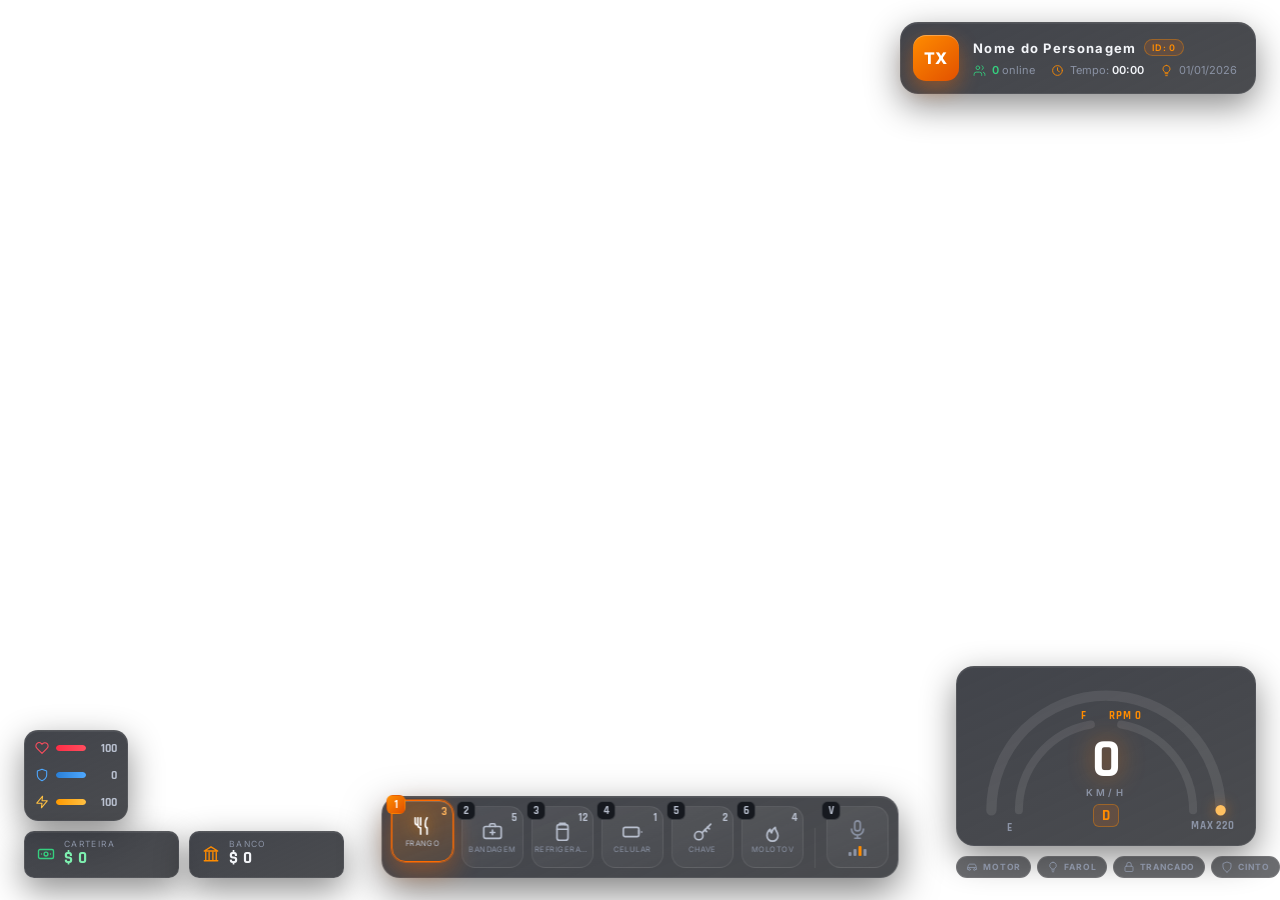
==== commit 37cd102f: "feat: add UI e estilo iniciais para telas de seleção e criação de personagens" ====
--- a/FiveMBasicServerCFXDefault_D6ABF9.base/resources/[gameplay]/tx_hud/html/index.html
+++ b/FiveMBasicServerCFXDefault_D6ABF9.base/resources/[gameplay]/tx_hud/html/index.html
@@ -49,84 +49,52 @@
       <div class="si-logo" id="si-logo">TX</div>
       <div class="si-body">
         <div class="si-top">
-          <span class="si-name" id="si-name">TX ROLEPLAY</span>
-          <span class="si-tag" id="si-tag">v1.0.0</span>
+          <span class="si-name" id="si-name">Nome do Personagem</span>
+          <span class="si-tag" id="si-id">ID: 0</span>
         </div>
         <div class="si-grid">
           <div class="si-cell">
             <svg class="si-ico"><use href="#i-users"/></svg>
-            <span class="si-val"><b id="si-online">34</b> online</span>
+            <span class="si-val"><b id="si-online">0</b> online</span>
           </div>
           <div class="si-cell">
-            <svg class="si-ico"><use href="#i-star"/></svg>
-            <span class="si-val">ID <b id="si-id">#1024</b></span>
-          </div>
-          <div class="si-cell si-clock">
             <svg class="si-ico"><use href="#i-clock"/></svg>
-            <span class="si-val"><b id="si-time">16:54</b></span>
+            <span class="si-val">Tempo: <b id="si-time">00:00</b></span>
           </div>
           <div class="si-cell">
             <svg class="si-ico"><use href="#i-bulb"/></svg>
-            <span class="si-val" id="si-date">21/10/2026</span>
+            <span class="si-val" id="si-date">01/01/2026</span>
           </div>
         </div>
       </div>
     </header>
 
-    <!-- ================= JOGADOR / MINIMAPA (inferior esquerdo) ================= -->
+    <!-- ================= JOGADOR (inferior esquerdo) ================= -->
     <section class="player-block" id="player-block">
 
       <!-- arma equipada -->
-      <div class="weapon-pill glass" id="weapon-pill">
+      <div class="weapon-pill glass" id="weapon-pill" style="display:none;">
         <span class="wp-icon"><svg><use href="#i-gun"/></svg></span>
-        <span class="wp-name" id="weapon-name">PISTOLA</span>
-        <span class="wp-ammo" id="weapon-ammo">30 <i>/</i> 120</span>
-      </div>
-
-      <!-- vitais + minimapa -->
-      <div class="player-row">
-        <div class="vitals glass" id="vitals">
-          <div class="vital">
-            <svg class="v-ico v-hp"><use href="#i-heart"/></svg>
-            <div class="v-track"><i class="v-fill" id="bar-health"></i></div>
-            <span class="v-num" id="val-health">100</span>
-          </div>
-          <div class="vital">
-            <svg class="v-ico v-armor"><use href="#i-shield"/></svg>
-            <div class="v-track"><i class="v-fill" id="bar-armor"></i></div>
-            <span class="v-num" id="val-armor">0</span>
-          </div>
-          <div class="vital">
-            <svg class="v-ico v-stam"><use href="#i-bolt"/></svg>
-            <div class="v-track"><i class="v-fill" id="bar-stamina"></i></div>
-            <span class="v-num" id="val-stamina">100</span>
-          </div>
-        </div>
-
-        <div class="minimap glass" id="minimap">
-          <div class="mm-canvas" id="mm-canvas">
-            <span class="mm-road mm-r1"></span>
-            <span class="mm-road mm-r2"></span>
-            <span class="mm-road mm-r3"></span>
-            <span class="mm-road mm-r4"></span>
-            <span class="mm-road mm-r5"></span>
-            <span class="mm-block mm-b1"></span>
-            <span class="mm-block mm-b2"></span>
-            <span class="mm-block mm-b3"></span>
-            <span class="mm-water"></span>
-          </div>
-          <div class="mm-zone" id="mm-zone">
-            <span class="mm-zone-tag">ZONA SEGURA</span>
-          </div>
-          <div class="mm-arrow" id="mm-arrow">
-            <svg viewBox="0 0 24 24"><path d="M12 2.5 19.5 21 12 16.6 4.5 21 12 2.5z"/></svg>
-          </div>
-          <div class="mm-strip mm-strip-top">
-            <span class="mm-place" id="mm-place">ROUTE 68</span>
-          </div>
-          <div class="mm-strip mm-strip-bottom">
-            <span id="mm-coords">X 120.44 · Y -45.02</span>
-          </div>
+        <span class="wp-name" id="weapon-name">DESARMADO</span>
+        <span class="wp-ammo" id="weapon-ammo">0 <i>/</i> 0</span>
+      </div>
+
+      <!-- vitais -->
+      <div class="vitals glass" id="vitals">
+        <div class="vital">
+          <svg class="v-ico v-hp"><use href="#i-heart"/></svg>
+          <div class="v-track"><i class="v-fill" id="bar-health"></i></div>
+          <span class="v-num" id="val-health">100</span>
+        </div>
+        <div class="vital">
+          <svg class="v-ico v-armor"><use href="#i-shield"/></svg>
+          <div class="v-track"><i class="v-fill" id="bar-armor"></i></div>
+          <span class="v-num" id="val-armor">0</span>
+        </div>
+        <div class="vital">
+          <svg class="v-ico v-stam"><use href="#i-bolt"/></svg>
+          <div class="v-track"><i class="v-fill" id="bar-stamina"></i></div>
+          <span class="v-num" id="val-stamina">100</span>
         </div>
       </div>
 
@@ -136,28 +104,15 @@
           <svg class="mc-ico mc-cash"><use href="#i-cash"/></svg>
           <div class="mc-text">
             <span class="mc-label">Carteira</span>
-            <span class="mc-value" id="money-cash">$ 12.500</span>
+            <span class="mc-value" id="money-cash">$ 0</span>
           </div>
         </div>
         <div class="money-chip glass">
           <svg class="mc-ico mc-bank"><use href="#i-bank"/></svg>
           <div class="mc-text">
             <span class="mc-label">Banco</span>
-            <span class="mc-value" id="money-bank">$ 148.320</span>
-          </div>
-        </div>
-      </div>
-
-      <!-- nivel / XP -->
-      <div class="xp-card glass">
-        <div class="xp-top">
-          <span class="xp-level" id="xp-level">NV 24</span>
-          <span class="xp-name" id="xp-name">Carlos Mendez</span>
-          <span class="xp-values" id="xp-values">1.240 / 2.000 XP</span>
-        </div>
-        <div class="xp-track">
-          <i class="xp-fill" id="xp-fill"></i>
-          <i class="xp-shine"></i>
+            <span class="mc-value" id="money-bank">$ 0</span>
+          </div>
         </div>
       </div>
     </section>
